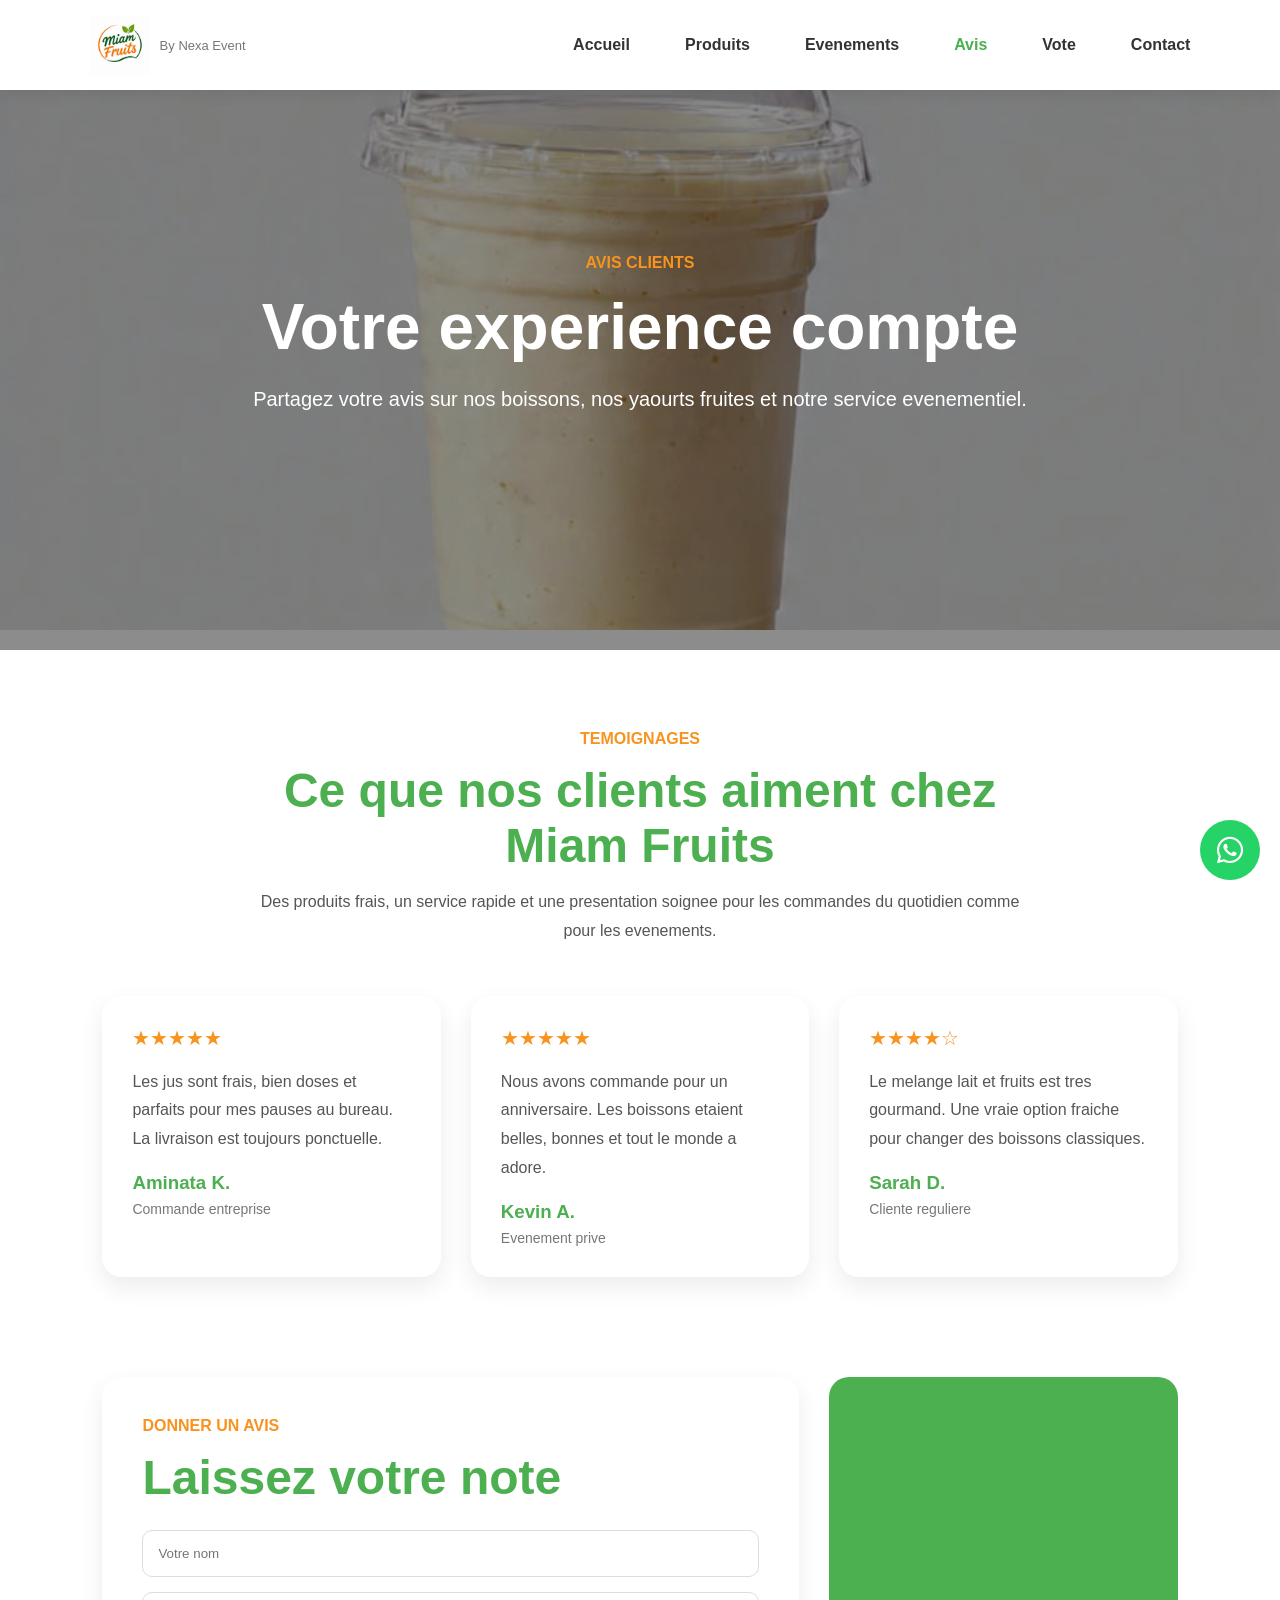
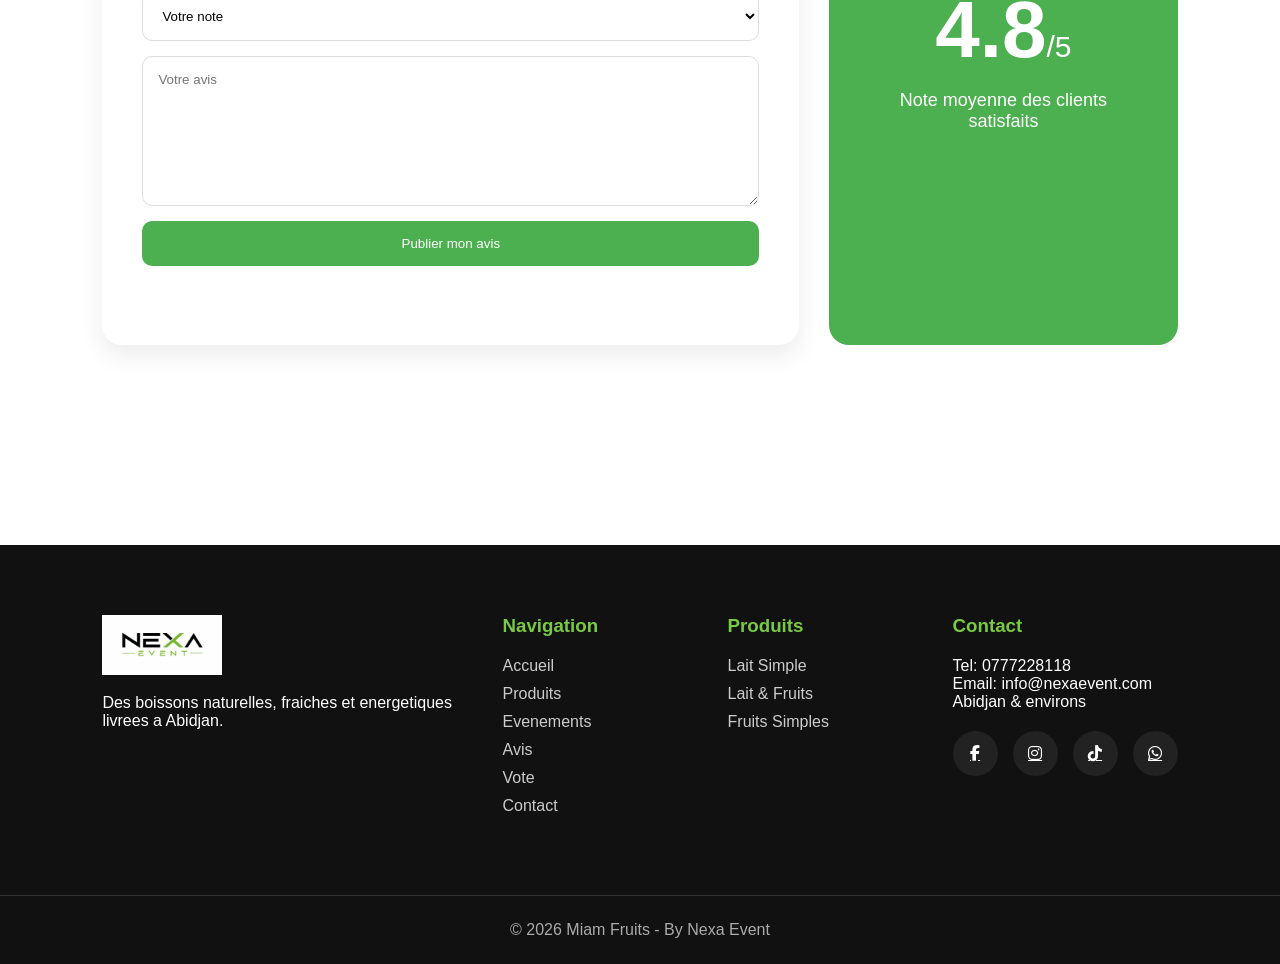
==== avis.html @ 476f730f "avis vote" ====
<!DOCTYPE html>
<html lang="fr">
<head>
<meta charset="UTF-8">
<meta name="viewport" content="width=device-width, initial-scale=1.0">
<title>Avis clients - Miam Fruits</title>
<link rel="stylesheet" href="style.css">
<link rel="stylesheet" href="https://cdnjs.cloudflare.com/ajax/libs/font-awesome/6.5.1/css/all.min.css">
</head>
<body>
<header>
    <div class="logo-container">
        <img src="image/img2.jpg" alt="Miam Fruits" class="logo">
        <div class="brand"><span>By Nexa Event</span></div>
    </div>
    <nav id="navMenu">
        <a href="index.html#accueil">Accueil</a>
        <a href="index.html#produits">Produits</a>
        <a href="index.html#services">Evenements</a>
        <a href="avis.html" class="active-link">Avis</a>
        <a href="vote.html">Vote</a>
        <a href="index.html#contact">Contact</a>
    </nav>
    <div class="menu-toggle" id="menuToggle">&#9776;</div>
</header>

<main>
    <section class="page-hero avis-hero">
        <div class="overlay"></div>
        <div class="page-hero-content">
            <span class="section-tag">AVIS CLIENTS</span>
            <h1>Votre experience compte</h1>
            <p>Partagez votre avis sur nos boissons, nos yaourts fruites et notre service evenementiel.</p>
        </div>
    </section>

    <section class="review-panel">
        <div class="review-intro">
            <span class="section-tag">TEMOIGNAGES</span>
            <h2>Ce que nos clients aiment chez Miam Fruits</h2>
            <p>Des produits frais, un service rapide et une presentation soignee pour les commandes du quotidien comme pour les evenements.</p>
        </div>

        <div class="review-grid" id="reviewGrid">
            <article class="review-card">
                <div class="review-stars">&#9733;&#9733;&#9733;&#9733;&#9733;</div>
                <p>Les jus sont frais, bien doses et parfaits pour mes pauses au bureau. La livraison est toujours ponctuelle.</p>
                <h3>Aminata K.</h3>
                <span>Commande entreprise</span>
            </article>
            <article class="review-card">
                <div class="review-stars">&#9733;&#9733;&#9733;&#9733;&#9733;</div>
                <p>Nous avons commande pour un anniversaire. Les boissons etaient belles, bonnes et tout le monde a adore.</p>
                <h3>Kevin A.</h3>
                <span>Evenement prive</span>
            </article>
            <article class="review-card">
                <div class="review-stars">&#9733;&#9733;&#9733;&#9733;&#9734;</div>
                <p>Le melange lait et fruits est tres gourmand. Une vraie option fraiche pour changer des boissons classiques.</p>
                <h3>Sarah D.</h3>
                <span>Cliente reguliere</span>
            </article>
        </div>
    </section>

    <section class="feedback-section">
        <div class="feedback-card">
            <span class="section-tag">DONNER UN AVIS</span>
            <h2>Laissez votre note</h2>
            <form id="reviewForm" class="feedback-form">
                <input type="text" id="reviewName" placeholder="Votre nom" required>
                <select id="reviewRating" required>
                    <option value="">Votre note</option>
                    <option value="5">5 etoiles</option>
                    <option value="4">4 etoiles</option>
                    <option value="3">3 etoiles</option>
                    <option value="2">2 etoiles</option>
                    <option value="1">1 etoile</option>
                </select>
                <textarea id="reviewMessage" placeholder="Votre avis" required></textarea>
                <button type="submit">Publier mon avis</button>
                <p class="form-note" id="reviewNote"></p>
            </form>
        </div>

        <div class="rating-summary">
            <div><strong>4.8</strong><span>/5</span></div>
            <p>Note moyenne des clients satisfaits</p>
        </div>
    </section>
</main>

<a class="whatsapp" href="https://wa.me/2250777228118" target="_blank"><i class="fab fa-whatsapp"></i></a>

<footer>
    <div class="footer-container">
        <div class="footer-about">
            <img src="image/img1.jpg" class="footer-logo" alt="Miam Fruits">
            <p>Des boissons naturelles, fraiches et energetiques livrees a Abidjan.</p>
        </div>
        <div class="footer-links">
            <h3>Navigation</h3>
            <a href="index.html#accueil">Accueil</a>
            <a href="index.html#produits">Produits</a>
            <a href="index.html#services">Evenements</a>
            <a href="avis.html">Avis</a>
            <a href="vote.html">Vote</a>
            <a href="index.html#contact">Contact</a>
        </div>
        <div class="footer-products">
            <h3>Produits</h3>
            <a href="#">Lait Simple</a>
            <a href="#">Lait & Fruits</a>
            <a href="#">Fruits Simples</a>
        </div>
        <div class="footer-contact">
            <h3>Contact</h3>
            <p>Tel: 0777228118</p>
            <p>Email: info@nexaevent.com</p>
            <p>Abidjan & environs</p>
            <div class="socials">
                <a href="#"><i class="fab fa-facebook-f"></i></a>
                <a href="#"><i class="fab fa-instagram"></i></a>
                <a href="#"><i class="fab fa-tiktok"></i></a>
                <a href="#"><i class="fab fa-whatsapp"></i></a>
            </div>
        </div>
    </div>
    <div class="copyright">&copy; 2026 Miam Fruits - By Nexa Event</div>
</footer>

<script>
const menuToggle = document.getElementById("menuToggle");
const navMenu = document.getElementById("navMenu");
const reviewForm = document.getElementById("reviewForm");
const reviewGrid = document.getElementById("reviewGrid");
const reviewNote = document.getElementById("reviewNote");

menuToggle.addEventListener("click", () => {
    navMenu.classList.toggle("active");
});

reviewForm.addEventListener("submit", (event) => {
    event.preventDefault();
    const name = document.getElementById("reviewName").value.trim();
    const rating = Number(document.getElementById("reviewRating").value);
    const message = document.getElementById("reviewMessage").value.trim();

    if (!name || !rating || !message) {
        return;
    }

    const card = document.createElement("article");
    card.className = "review-card";
    card.innerHTML = `
        <div class="review-stars">${"&#9733;".repeat(rating)}${"&#9734;".repeat(5 - rating)}</div>
        <p>${message}</p>
        <h3>${name}</h3>
        <span>Nouvel avis</span>
    `;

    reviewGrid.prepend(card);
    reviewForm.reset();
    reviewNote.textContent = "Merci, votre avis a ete ajoute sur cette page.";
});
</script>
</body>
</html>
---- style.css ----
*{
margin:0;
padding:0;
box-sizing:border-box;
font-family:'Poppins',sans-serif;
}

body{
background:#fff;
}

header{
    position:fixed;
    top:0;
    left:0;
    width:100%;

    display:flex;
    justify-content:space-between;
    align-items:center;

    padding:15px 7%;

    background:white;

    box-shadow:
    0 3px 15px rgba(0,0,0,.08);

    z-index:1000;
}

.logo-container{
    display:flex;
    align-items:center;
    gap:10px;
}

.logo{
    width:60px;
}

.brand h2{
    color:#7AC943;
    font-size:24px;
}

.brand span{
    color:#777;
    font-size:13px;
}

nav{
    display:flex;
    gap:30px;
}

nav a{
    text-decoration:none;
    color:#222;
    font-weight:600;
}

nav a.active-link{
    color:#4CAF50;
}

.menu-toggle{
    display:none;
    font-size:30px;
    cursor:pointer;
}
.btn-order{
    background:#F7931E;
    color:white;
    padding:12px 25px;
    border-radius:50px;
    text-decoration:none;
}

.container{
display:flex;
justify-content:space-between;
align-items:center;
}

.logo h2{
color:#4CAF50;
}

nav a{
text-decoration:none;
margin-left:25px;
color:#333;
font-weight:600;
}

.hero{
height:100vh;
background:url('image/img3.jpg') center/cover;
position:relative;
display:flex;
justify-content:center;
align-items:center;
}
.hero h1{
    font-size:clamp(2.5rem, 6vw, 5rem);
}

.hero p{
    font-size:clamp(1rem, 2vw, 1.3rem);
}

.overlay{
position:absolute;
width:100%;
height:100%;
background:rgba(0,0,0,.45);
}

.hero-content{
position:relative;
text-align:center;
color:white;
max-width:700px;
}

.hero-content h1{
font-size:70px;
margin-bottom:20px;
}

.hero-content p{
font-size:22px;
margin-bottom:30px;
}

.btn{
background:#ff9800;
padding:15px 35px;
color:white;
text-decoration:none;
border-radius:50px;
font-weight:bold;
}

.about{
    padding:100px 8%;
    display:grid;
    grid-template-columns:1fr 1fr;
    gap:50px;
    align-items:center;
}


.about img{
    width:100%;
    border-radius:20px;
} 

.section-tag{
    color:#F7931E;
    font-weight:bold;
}

.about h2{
    font-size:40px;
    margin:20px 0;
    color:#4CAF50;
}

.products{
padding:100px 8%;
}

.products h2{
text-align:center;
font-size:40px;
margin-bottom:60px;
color:#4CAF50;
}

.product-grid{
display:grid;
grid-template-columns:repeat(auto-fit,minmax(300px,1fr));
gap:30px;
}
.stats{
    background:#4CAF50;
    color:white;

    padding:80px 8%;

    display:grid;
    grid-template-columns:repeat(4,1fr);

    text-align:center;
}
.stats{
    grid-template-columns:repeat(2,1fr);
    gap:20px;
}
@media(max-width:480px){

    .stats{
        grid-template-columns:1fr;
    }

    .about{
        grid-template-columns:1fr;
    }

}

.stats h2{
    font-size:45px;
}

.card{
background:white;
padding:30px;
border-radius:20px;
box-shadow:0 5px 20px rgba(0,0,0,.1);
text-align:center;
transition:.3s;
}

.card:hover{
transform:translateY(-10px);
}

.card img{
    width:100%;
    height:auto;
}

.card h3{
margin:15px 0;
}

.card span{
display:inline-block;
background:#4CAF50;
color:white;
padding:10px 20px;
border-radius:30px;
margin-top:15px;
}

.advantages{
background:#f8f8f8;
padding:100px 8%;
}

.advantages h2{
text-align:center;
margin-bottom:60px;
color:#4CAF50;
}

.advantages-grid{
display:grid;
grid-template-columns:repeat(auto-fit,minmax(250px,1fr));
gap:30px;
text-align:center;
}

.advantages-grid i{
font-size:45px;
color:#ff9800;
margin-bottom:15px;
}

.contact{
padding:100px 8%;
}

.contact h2{
text-align:center;
margin-bottom:40px;
color:#4CAF50;
}

form{
max-width:700px;
margin:auto;
display:flex;
flex-direction:column;
gap:15px;
}

input,
select,
textarea{
padding:15px;
border:1px solid #ddd;
border-radius:10px;
}

select{
background:white;
}

textarea{
height:150px;
}

button{
background:#4CAF50;
border:none;
padding:15px;
color:white;
border-radius:10px;
cursor:pointer;
}

.whatsapp{
position:fixed;
right:20px;
bottom:20px;
width:60px;
height:60px;
background:#25D366;
color:white;
display:flex;
justify-content:center;
align-items:center;
border-radius:50%;
font-size:30px;
text-decoration:none;
}
.testimonials{
    padding:100px 8%;
    background:#f8f8f8;
}

.testimonials h2{
    text-align:center;
    font-size:40px;
    color:#4CAF50;
    margin-bottom:60px;
}

.testimonial-grid{
    display:grid;
    grid-template-columns:repeat(auto-fit,minmax(300px,1fr));
    gap:30px;
}

.testimonial{
    background:white;
    padding:30px;
    border-radius:20px;

    box-shadow:
    0 10px 25px rgba(0,0,0,.08);

    transition:.3s;

    position:relative;
}

.testimonial:hover{
    transform:translateY(-10px);
}

.testimonial::before{
    content:"❝";
    position:absolute;
    top:10px;
    left:20px;

    font-size:60px;
    color:#F7931E;
    opacity:.2;
}

.testimonial p{
    margin:20px 0;
    line-height:1.7;
    color:#555;
}

.testimonial h4{
    color:#4CAF50;
    font-size:18px;
}

.testimonial .stars{
    color:#F7931E;
    font-size:20px;
    margin-bottom:15px;
}

footer{
    background:#111;
    color:white;
    margin-top:100px;
}

.footer-container{

    display:grid;

    grid-template-columns:
    2fr 1fr 1fr 1fr;

    gap:50px;

    padding:70px 8%;
}

@media (max-width:768px){

    .footer-container{
        grid-template-columns:1fr;
        text-align:center;
    }

}
.footer-logo{
    width:120px;
    margin-bottom:15px;
}

.nexa-logo{
    width:150px;
    margin-top:20px;
}

.footer-links,
.footer-products,
.footer-contact{

    display:flex;
    flex-direction:column;
}

.footer-links h3,
.footer-products h3,
.footer-contact h3{

    color:#7AC943;
    margin-bottom:20px;
}

.footer-links a,
.footer-products a{

    color:#ccc;
    text-decoration:none;
    margin-bottom:10px;
}

.socials{

    display:flex;
    gap:15px;
    margin-top:20px;
}

.socials a{

    width:45px;
    height:45px;

    background:#222;

    border-radius:50%;

    display:flex;
    justify-content:center;
    align-items:center;

    color:white;

    transition:.3s;
}

.socials a:hover{

    background:#7AC943;

    transform:translateY(-5px);
}

.copyright{

    text-align:center;

    padding:25px;

    border-top:1px solid #333;

    color:#aaa;
}
@media screen and (max-width:768px){

    header{
        padding:15px 20px;
    }

    nav{
        position:absolute;
        top:80px;
        left:0;

        width:100%;

        background:white;

        flex-direction:column;

        display:none;

        padding:20px;
    }

    nav.active{
        display:flex;
    }

    .menu-toggle{
        display:block;
    }

    .hero{
        padding:20px;
        text-align:center;
    }

    .hero h1{
        font-size:2.5rem;
    }

    .buttons{
        flex-direction:column;
        gap:15px;
    }

    .footer-container{
        grid-template-columns:1fr;
        gap:30px;
    }

    .socials{
        justify-content:center;
    }

    @media screen and (max-width:768px){

    .about{
        grid-template-columns:1fr;
        gap:30px;
        padding:60px 20px;
        text-align:center;
    }

    .about-image{
        order:1;
    }

    .about-content{
        order:2;
    }

    .about img{
        width:100%;
        max-width:450px;
        margin:auto;
        display:block;
    }

    .about h2{
        font-size:2rem;
    }

    .about p{
        font-size:16px;
        line-height:1.8;
    }

}

@media screen and (max-width:480px){

    .about{
        padding:50px 15px;
    }

    .about h2{
        font-size:1.6rem;
    }

    .section-tag{
        font-size:14px;
    }

    .about p{
        font-size:15px;
    }
    .about-image{
    order:2;
   }

   .about-content{
    order:1;
   }

}
}

/* MIAM EXTRA PAGES */
.page-hero{
    min-height:70vh;
    padding:120px 8% 80px;
    position:relative;
    display:flex;
    align-items:center;
    justify-content:center;
    text-align:center;
    background:center/cover;
}

.avis-hero{
    background-image:url('image/img8.jpeg');
}

.vote-hero{
    background-image:url('image/img6.jpeg');
}

.page-hero-content{
    position:relative;
    z-index:1;
    max-width:780px;
    color:white;
}

.page-hero-content h1{
    font-size:clamp(2.4rem, 5vw, 4.8rem);
    margin:18px 0;
}

.page-hero-content p{
    font-size:clamp(1rem, 2vw, 1.25rem);
    line-height:1.7;
}

.review-panel,
.vote-section{
    padding:100px 8%;
}

.review-intro,
.vote-heading{
    max-width:760px;
    margin:0 auto 50px;
    text-align:center;
}

.review-intro h2,
.feedback-card h2,
.vote-heading h2,
.results-panel h2{
    color:#4CAF50;
    font-size:clamp(2rem, 4vw, 3rem);
    margin:15px 0;
}

.review-intro p,
.vote-heading p,
.feedback-card p{
    color:#555;
    line-height:1.8;
}

.review-grid,
.vote-grid{
    display:grid;
    grid-template-columns:repeat(auto-fit,minmax(280px,1fr));
    gap:30px;
}

.review-card,
.feedback-card,
.results-panel,
.vote-card{
    background:white;
    border-radius:20px;
    box-shadow:0 10px 25px rgba(0,0,0,.08);
}

.review-card{
    padding:30px;
    position:relative;
}

.review-card p{
    margin:18px 0;
    color:#555;
    line-height:1.8;
}

.review-card h3{
    color:#4CAF50;
    margin-bottom:6px;
}

.review-card span{
    color:#777;
    font-size:14px;
}

.review-stars{
    color:#F7931E;
    font-size:20px;
}

.feedback-section{
    padding:0 8% 100px;
    display:grid;
    grid-template-columns:minmax(0,2fr) minmax(260px,1fr);
    gap:30px;
    align-items:stretch;
}

.feedback-card{
    padding:40px;
}

.feedback-form{
    max-width:none;
    margin-top:25px;
}

.form-note{
    min-height:24px;
    color:#4CAF50;
    font-weight:600;
}

.rating-summary{
    background:#4CAF50;
    color:white;
    border-radius:20px;
    padding:40px;
    display:flex;
    flex-direction:column;
    justify-content:center;
    text-align:center;
}

.rating-summary strong{
    font-size:80px;
    line-height:1;
}

.rating-summary span{
    font-size:30px;
}

.rating-summary p{
    margin-top:20px;
    font-size:18px;
}

.vote-card{
    overflow:hidden;
    display:flex;
    flex-direction:column;
}

.vote-card img{
    width:100%;
    aspect-ratio:4/3;
    object-fit:cover;
}

.vote-card div{
    padding:25px;
}

.vote-card h3{
    color:#4CAF50;
    margin-bottom:10px;
}

.vote-card p{
    color:#555;
    line-height:1.7;
    margin-bottom:20px;
}

.vote-btn{
    width:100%;
}

.results-panel{
    margin-top:40px;
    padding:40px;
}

.result-row{
    display:grid;
    grid-template-columns:150px 1fr 90px;
    gap:15px;
    align-items:center;
    margin:20px 0;
}

.result-row span{
    font-weight:700;
    color:#333;
}

.result-row em{
    color:#777;
    font-style:normal;
    text-align:right;
}

.result-bar{
    height:14px;
    background:#f1f1f1;
    border-radius:30px;
    overflow:hidden;
}

.result-bar strong{
    display:block;
    width:0;
    height:100%;
    background:#F7931E;
    border-radius:30px;
    transition:width .3s;
}

@media screen and (max-width:768px){
    .page-hero{
        min-height:62vh;
        padding:110px 20px 60px;
    }

    .review-panel,
    .vote-section{
        padding:70px 20px;
    }

    .feedback-section{
        grid-template-columns:1fr;
        padding:0 20px 70px;
    }

    .feedback-card,
    .results-panel,
    .rating-summary{
        padding:28px;
    }

    .result-row{
        grid-template-columns:1fr;
        gap:8px;
    }

    .result-row em{
        text-align:left;
    }
}
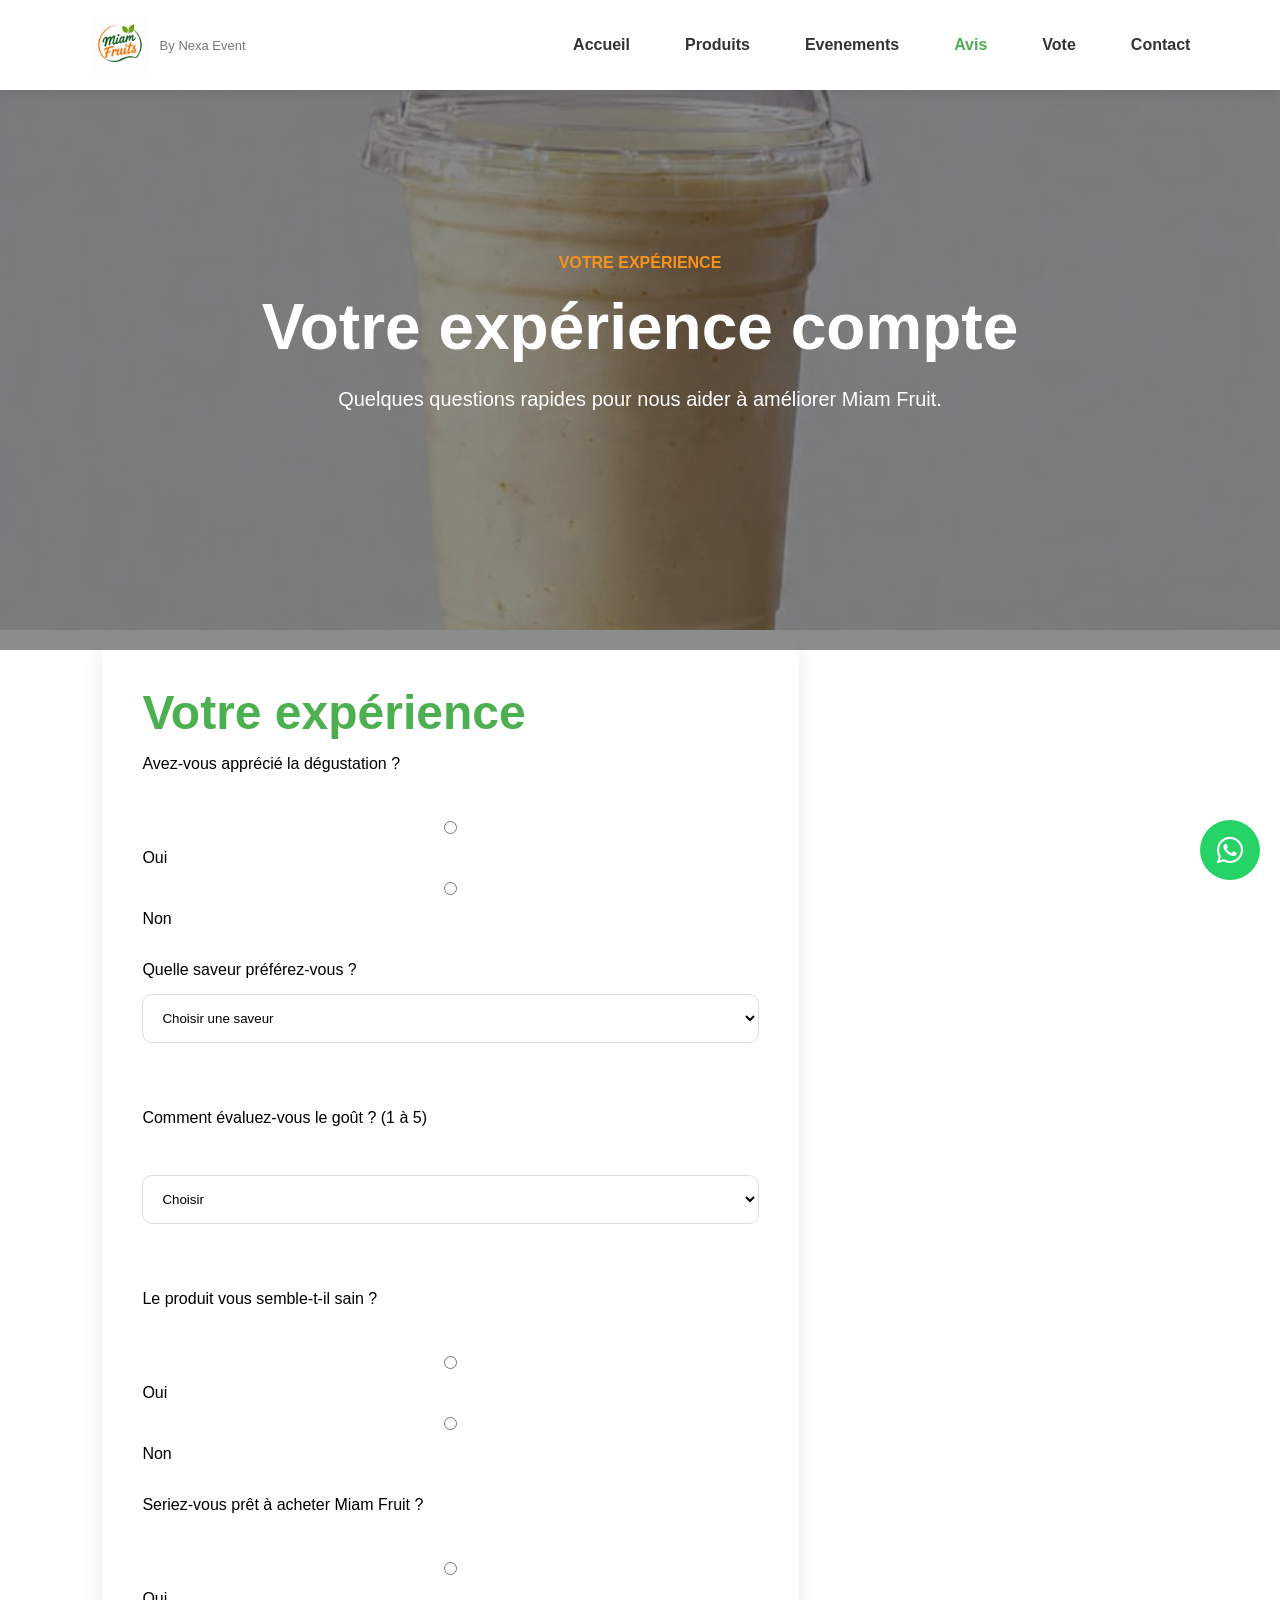
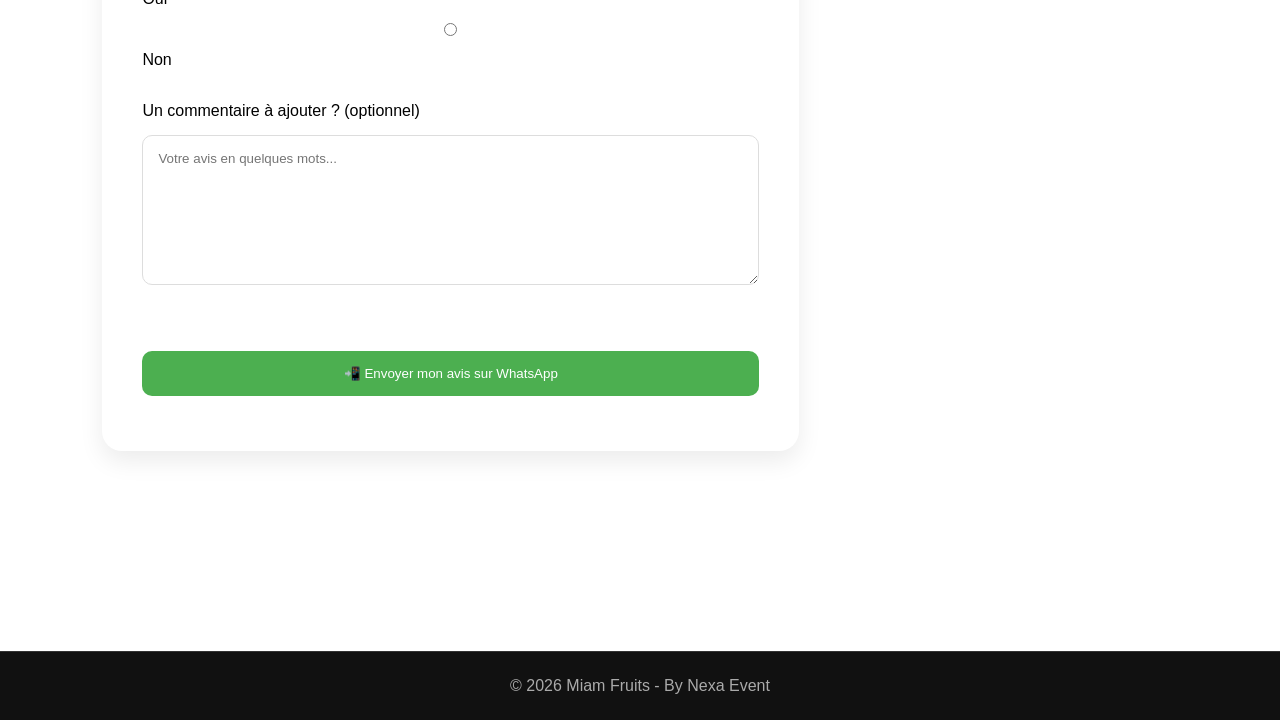
==== commit a7dd6a84: "avis unique" ====
--- a/avis.html
+++ b/avis.html
@@ -7,7 +7,9 @@
 <link rel="stylesheet" href="style.css">
 <link rel="stylesheet" href="https://cdnjs.cloudflare.com/ajax/libs/font-awesome/6.5.1/css/all.min.css">
 </head>
+
 <body>
+
 <header>
     <div class="logo-container">
         <img src="image/img2.jpg" alt="Miam Fruits" class="logo">
@@ -25,144 +27,135 @@
 </header>
 
 <main>
-    <section class="page-hero avis-hero">
-        <div class="overlay"></div>
-        <div class="page-hero-content">
-            <span class="section-tag">AVIS CLIENTS</span>
-            <h1>Votre experience compte</h1>
-            <p>Partagez votre avis sur nos boissons, nos yaourts fruites et notre service evenementiel.</p>
-        </div>
-    </section>
 
-    <section class="review-panel">
-        <div class="review-intro">
-            <span class="section-tag">TEMOIGNAGES</span>
-            <h2>Ce que nos clients aiment chez Miam Fruits</h2>
-            <p>Des produits frais, un service rapide et une presentation soignee pour les commandes du quotidien comme pour les evenements.</p>
-        </div>
+<section class="page-hero avis-hero">
+    <div class="overlay"></div>
+    <div class="page-hero-content">
+        <span class="section-tag">VOTRE EXPÉRIENCE</span>
+        <h1>Votre expérience compte</h1>
+        <p>Quelques questions rapides pour nous aider à améliorer Miam Fruit.</p>
+    </div>
+</section>
 
-        <div class="review-grid" id="reviewGrid">
-            <article class="review-card">
-                <div class="review-stars">&#9733;&#9733;&#9733;&#9733;&#9733;</div>
-                <p>Les jus sont frais, bien doses et parfaits pour mes pauses au bureau. La livraison est toujours ponctuelle.</p>
-                <h3>Aminata K.</h3>
-                <span>Commande entreprise</span>
-            </article>
-            <article class="review-card">
-                <div class="review-stars">&#9733;&#9733;&#9733;&#9733;&#9733;</div>
-                <p>Nous avons commande pour un anniversaire. Les boissons etaient belles, bonnes et tout le monde a adore.</p>
-                <h3>Kevin A.</h3>
-                <span>Evenement prive</span>
-            </article>
-            <article class="review-card">
-                <div class="review-stars">&#9733;&#9733;&#9733;&#9733;&#9734;</div>
-                <p>Le melange lait et fruits est tres gourmand. Une vraie option fraiche pour changer des boissons classiques.</p>
-                <h3>Sarah D.</h3>
-                <span>Cliente reguliere</span>
-            </article>
-        </div>
-    </section>
+<section class="feedback-section">
 
-    <section class="feedback-section">
-        <div class="feedback-card">
-            <span class="section-tag">DONNER UN AVIS</span>
-            <h2>Laissez votre note</h2>
-            <form id="reviewForm" class="feedback-form">
-                <input type="text" id="reviewName" placeholder="Votre nom" required>
-                <select id="reviewRating" required>
-                    <option value="">Votre note</option>
-                    <option value="5">5 etoiles</option>
-                    <option value="4">4 etoiles</option>
-                    <option value="3">3 etoiles</option>
-                    <option value="2">2 etoiles</option>
-                    <option value="1">1 etoile</option>
-                </select>
-                <textarea id="reviewMessage" placeholder="Votre avis" required></textarea>
-                <button type="submit">Publier mon avis</button>
-                <p class="form-note" id="reviewNote"></p>
-            </form>
-        </div>
+    <div class="feedback-card">
+        <h2>Votre expérience</h2>
 
-        <div class="rating-summary">
-            <div><strong>4.8</strong><span>/5</span></div>
-            <p>Note moyenne des clients satisfaits</p>
-        </div>
-    </section>
+        <form id="reviewForm">
+
+            <!-- Question 1 -->
+            <label>Avez-vous apprécié la dégustation ?</label><br>
+            <input type="radio" name="tasting" value="Oui" required> Oui
+            <input type="radio" name="tasting" value="Non"> Non
+
+            <br><br>
+
+            <!-- Saveur -->
+            <label>Quelle saveur préférez-vous ?</label>
+            <select id="flavor" required>
+                <option value="">Choisir une saveur</option>
+                <option value="Mangue">Mangue</option>
+                <option value="Ananas">Ananas</option>
+                <option value="Fraise">Fraise</option>
+                <option value="Banane">Banane</option>
+                <option value="Mix fruits">Mix fruits</option>
+            </select>
+
+            <br><br>
+
+            <!-- Note -->
+            <label>Comment évaluez-vous le goût ? (1 à 5)</label><br>
+            <select id="rating" required>
+                <option value="">Choisir</option>
+                <option value="1">1</option>
+                <option value="2">2</option>
+                <option value="3">3</option>
+                <option value="4">4</option>
+                <option value="5">5</option>
+            </select>
+
+            <br><br>
+
+            <!-- Santé -->
+            <label>Le produit vous semble-t-il sain ?</label><br>
+            <input type="radio" name="healthy" value="Oui" required> Oui
+            <input type="radio" name="healthy" value="Non"> Non
+
+            <br><br>
+
+            <!-- Achat -->
+            <label>Seriez-vous prêt à acheter Miam Fruit ?</label><br>
+            <input type="radio" name="buy" value="Oui" required> Oui
+            <input type="radio" name="buy" value="Non"> Non
+
+            <br><br>
+
+            <!-- Commentaire -->
+            <label>Un commentaire à ajouter ? (optionnel)</label>
+            <textarea id="comment" placeholder="Votre avis en quelques mots..."></textarea>
+
+            <br><br>
+
+            <button type="submit">📲 Envoyer mon avis sur WhatsApp</button>
+
+            <p id="note"></p>
+
+        </form>
+    </div>
+
+</section>
+
 </main>
 
-<a class="whatsapp" href="https://wa.me/2250777228118" target="_blank"><i class="fab fa-whatsapp"></i></a>
+<a class="whatsapp" href="https://wa.me/2250777228118" target="_blank">
+    <i class="fab fa-whatsapp"></i>
+</a>
 
 <footer>
-    <div class="footer-container">
-        <div class="footer-about">
-            <img src="image/img1.jpg" class="footer-logo" alt="Miam Fruits">
-            <p>Des boissons naturelles, fraiches et energetiques livrees a Abidjan.</p>
-        </div>
-        <div class="footer-links">
-            <h3>Navigation</h3>
-            <a href="index.html#accueil">Accueil</a>
-            <a href="index.html#produits">Produits</a>
-            <a href="index.html#services">Evenements</a>
-            <a href="avis.html">Avis</a>
-            <a href="vote.html">Vote</a>
-            <a href="index.html#contact">Contact</a>
-        </div>
-        <div class="footer-products">
-            <h3>Produits</h3>
-            <a href="#">Lait Simple</a>
-            <a href="#">Lait & Fruits</a>
-            <a href="#">Fruits Simples</a>
-        </div>
-        <div class="footer-contact">
-            <h3>Contact</h3>
-            <p>Tel: 0777228118</p>
-            <p>Email: info@nexaevent.com</p>
-            <p>Abidjan & environs</p>
-            <div class="socials">
-                <a href="#"><i class="fab fa-facebook-f"></i></a>
-                <a href="#"><i class="fab fa-instagram"></i></a>
-                <a href="#"><i class="fab fa-tiktok"></i></a>
-                <a href="#"><i class="fab fa-whatsapp"></i></a>
-            </div>
-        </div>
-    </div>
     <div class="copyright">&copy; 2026 Miam Fruits - By Nexa Event</div>
 </footer>
 
 <script>
 const menuToggle = document.getElementById("menuToggle");
 const navMenu = document.getElementById("navMenu");
-const reviewForm = document.getElementById("reviewForm");
-const reviewGrid = document.getElementById("reviewGrid");
-const reviewNote = document.getElementById("reviewNote");
 
 menuToggle.addEventListener("click", () => {
     navMenu.classList.toggle("active");
 });
 
-reviewForm.addEventListener("submit", (event) => {
-    event.preventDefault();
-    const name = document.getElementById("reviewName").value.trim();
-    const rating = Number(document.getElementById("reviewRating").value);
-    const message = document.getElementById("reviewMessage").value.trim();
+// WhatsApp form
+document.getElementById("reviewForm").addEventListener("submit", function(e) {
+    e.preventDefault();
 
-    if (!name || !rating || !message) {
-        return;
-    }
+    const tasting = document.querySelector('input[name="tasting"]:checked')?.value;
+    const flavor = document.getElementById("flavor").value;
+    const rating = document.getElementById("rating").value;
+    const healthy = document.querySelector('input[name="healthy"]:checked')?.value;
+    const buy = document.querySelector('input[name="buy"]:checked')?.value;
+    const comment = document.getElementById("comment").value;
 
-    const card = document.createElement("article");
-    card.className = "review-card";
-    card.innerHTML = `
-        <div class="review-stars">${"&#9733;".repeat(rating)}${"&#9734;".repeat(5 - rating)}</div>
-        <p>${message}</p>
-        <h3>${name}</h3>
-        <span>Nouvel avis</span>
-    `;
+    const message =
+`🍹 *NOUVEL AVIS MIAM FRUITS*
 
-    reviewGrid.prepend(card);
-    reviewForm.reset();
-    reviewNote.textContent = "Merci, votre avis a ete ajoute sur cette page.";
+Aime la dégustation : ${tasting}
+Saveur préférée : ${flavor}
+Note goût : ${rating}/5
+Produit sain : ${healthy}
+Prêt à acheter : ${buy}
+Commentaire : ${comment || "Aucun"}
+
+Merci !`;
+
+    const phone = "2250777228118";
+    const url = `https://wa.me/${phone}?text=${encodeURIComponent(message)}`;
+
+    window.open(url, "_blank");
+
+    document.getElementById("note").textContent =
+    "Merci ! Votre avis a été envoyé sur WhatsApp.";
 });
 </script>
+
 </body>
 </html>
--- a/style.css
+++ b/style.css
@@ -865,4 +865,76 @@
     .result-row em{
         text-align:left;
     }
+
+    .feedback-section {
+    display: flex;
+    justify-content: center; /* centre horizontalement */
+    align-items: center;
+    gap: 40px;
+    padding: 60px 20px;
+    flex-wrap: wrap; /* important pour mobile */
+}
+
+/* Carte formulaire */
+.feedback-card {
+    width: 100%;
+    max-width: 600px;
+    background: white;
+    padding: 30px;
+    border-radius: 15px;
+    box-shadow: 0 10px 30px rgba(0,0,0,0.1);
+}
+
+/* Bloc note moyenne */
+.rating-summary {
+    width: 220px;
+    text-align: center;
+}
+
+/* CENTRER le titre */
+.feedback-card h2 {
+    text-align: center;
+}
+
+/* Formulaire propre */
+#reviewForm {
+    display: flex;
+    flex-direction: column;
+}
+
+#reviewForm label {
+    margin-top: 12px;
+    font-weight: 600;
+}
+
+#reviewForm select,
+#reviewForm textarea {
+    margin-top: 5px;
+    padding: 10px;
+    border-radius: 8px;
+    border: 1px solid #ccc;
+}
+
+/* Bouton WhatsApp */
+#reviewForm button {
+    margin-top: 20px;
+    padding: 12px;
+    background: #25D366;
+    color: white;
+    border: none;
+    border-radius: 10px;
+    cursor: pointer;
+    font-size: 16px;
+}
+
+#reviewForm button:hover {
+    background: #1ebe5d;
+}
+
+/* Mobile */
+@media (max-width: 768px) {
+    .rating-summary {
+        width: 100%;
+    }
+}
 }
